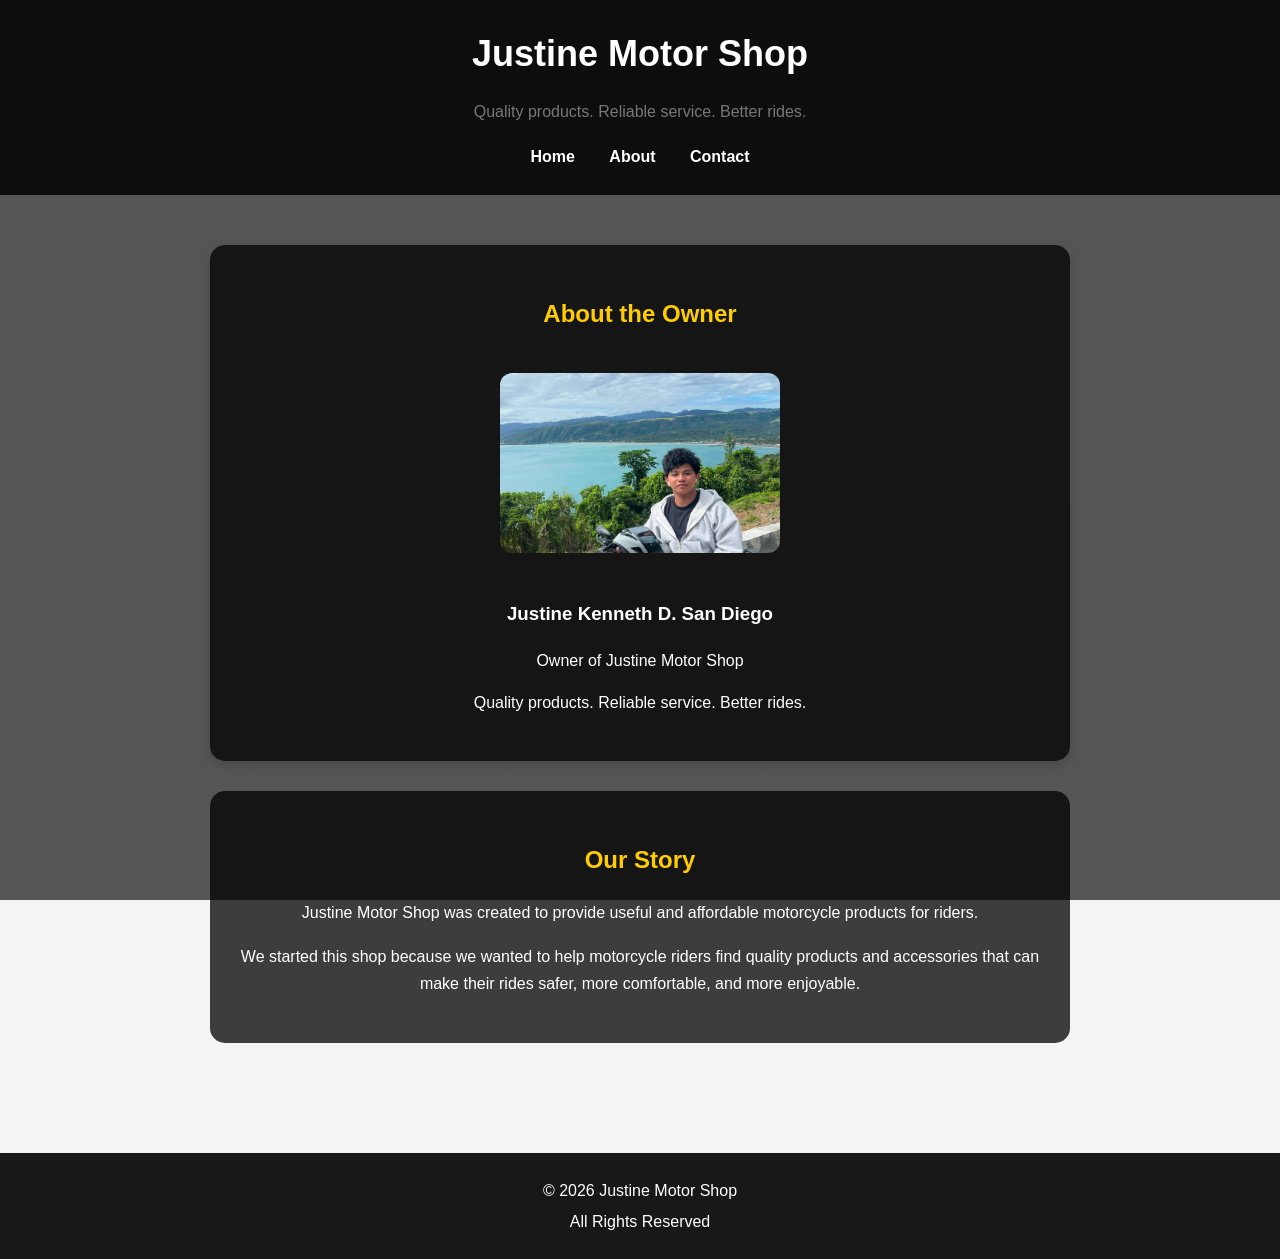
==== about.html @ cbb694ea "Add stylesheet link to about.html" ====
<!DOCTYPE html>
<html lang="en">

<head>
    <link rel="stylesheet" href="style.css">
    <meta charset="UTF-8">
    <meta name="viewport" content="width=device-width, initial-scale=1.0">
    <title>About - Justine Motor Shop</title>

    <style>
        * {
            box-sizing: border-box;
        }

        body {
            margin: 0;
            font-family: Arial, sans-serif;
            color: white;

            background-image:
                linear-gradient(
                    rgba(0, 0, 0, 0.65),
                    rgba(0, 0, 0, 0.65)
                ),
                url("https://images.unsplash.com/photo-1558981806-ec527fa84c39?auto=format&fit=crop&w=1600&q=80");

            background-size: cover;
            background-position: center;
            background-attachment: fixed;
        }

        header {
            background: rgba(0, 0, 0, 0.85);
            padding: 25px;
            text-align: center;
        }

        header h1 {
            margin: 0;
            font-size: 36px;
        }

        nav ul {
            list-style: none;
            padding: 0;
            margin: 20px 0 0;
        }

        nav li {
            display: inline-block;
            margin: 0 15px;
        }

        nav a {
            color: white;
            text-decoration: none;
            font-weight: bold;
        }

        nav a:hover {
            color: #ffcc00;
        }

        main {
            max-width: 900px;
            margin: auto;
            padding: 50px 20px;
        }

        .owner,
        .story {
            background: rgba(0, 0, 0, 0.75);
            padding: 30px;
            margin-bottom: 30px;
            border-radius: 15px;
            text-align: center;
        }

        .owner img {
            width: 280px;
            max-width: 100%;
            border-radius: 12px;
            margin: 20px 0;
        }

        h2 {
            color: #ffcc00;
        }

        .story p {
            line-height: 1.7;
        }

        footer {
            background: rgba(0, 0, 0, 0.9);
            text-align: center;
            padding: 20px;
        }
    </style>
</head>

<body>

    <header>

        <h1>Justine Motor Shop</h1>

        <p>
            Quality products. Reliable service. Better rides.
        </p>

        <nav>
            <ul>
                <li><a href="index.html">Home</a></li>
                <li><a href="about.html">About</a></li>
                <li><a href="contact.html">Contact</a></li>
            </ul>
        </nav>

    </header>

    <main>

        <section class="owner">

            <h2>About the Owner</h2>

            <img
                src="Messenger_creation_080ED62A-CD84-482D-9DB6-0C65CE79DAFC.jpeg"
                alt="Justine Motor Shop owner"
            >

            <h3>Justine Kenneth D. San Diego</h3>

            <p>
                Owner of Justine Motor Shop
            </p>

            <p>
                Quality products. Reliable service.
                Better rides.
            </p>

        </section>

        <section class="story">

            <h2>Our Story</h2>

            <p>
                Justine Motor Shop was created to provide
                useful and affordable motorcycle products
                for riders.
            </p>

            <p>
                We started this shop because we wanted to
                help motorcycle riders find quality products
                and accessories that can make their rides
                safer, more comfortable, and more enjoyable.
            </p>

        </section>

    </main>

    <footer>

        <p>© 2026 Justine Motor Shop</p>

        <p>All Rights Reserved</p>

    </footer>

</body>
</html>
---- style.css ----
/* ========================================
   1. VARIABLES
   ======================================== */

:root {
    --brand-color: #ffcc00;
    --dark-color: #111111;
    --muted-color: #777777;
    --light-background: #f4f4f4;
}


/* ========================================
   2. BASE STYLES
   ======================================== */

* {
    box-sizing: border-box;
}

body {
    margin: 0;
    font-family: Arial, Helvetica, sans-serif;
    line-height: 1.6;
    background-color: var(--light-background);
    color: var(--dark-color);
}

img {
    max-width: 100%;
    height: auto;
}

a {
    color: var(--dark-color);
    text-decoration: none;
}

a:hover {
    color: var(--brand-color);
}


/* ========================================
   3. HEADER
   ======================================== */

header {
    background-color: var(--dark-color);
    color: white;
    padding: 25px;
    text-align: center;
}

header h1,
header h2 {
    margin: 0;
}

header p {
    color: var(--muted-color);
}


/* ========================================
   4. NAVIGATION
   ======================================== */

nav {
    margin-top: 20px;
}

nav ul {
    list-style: none;
    padding: 0;
    margin: 0;
}

nav li {
    display: inline-block;
    margin: 0 15px;
}

nav a {
    color: white;
    text-decoration: none;
    font-weight: bold;
}

nav a:hover {
    color: var(--brand-color);
}


/* ========================================
   5. MAIN LAYOUT
   ======================================== */

main {
    max-width: 1000px;
    margin: 0 auto;
    padding: 40px 20px;
}

section {
    margin-bottom: 30px;
}


/* ========================================
   6. PRODUCT CARDS
   ======================================== */

.products {
    display: grid;
    grid-template-columns: repeat(auto-fit, minmax(250px, 1fr));
    gap: 25px;
}

.product-card {
    background-color: white;
    border-radius: 12px;
    overflow: hidden;
    box-shadow: 0 4px 12px rgba(0, 0, 0, 0.15);
}

.product-card img {
    width: 100%;
    height: 220px;
    object-fit: cover;
}

.product-content {
    padding: 20px;
}

.product-content h3 {
    margin-top: 0;
}

.price {
    color: var(--brand-color);
    font-weight: bold;
    font-size: 18px;
}


/* ========================================
   7. PRODUCT DETAIL
   ======================================== */

.product-detail {
    background-color: white;
    padding: 30px;
    border-radius: 15px;
    box-shadow: 0 4px 12px rgba(0, 0, 0, 0.15);
}

.product-detail img {
    display: block;
    width: 100%;
    max-width: 600px;
    margin: 0 auto 30px;
    border-radius: 12px;
}

.product-detail h1 {
    text-align: center;
}

.description {
    line-height: 1.7;
}


/* ========================================
   8. TABLE
   ======================================== */

table {
    width: 100%;
    border-collapse: collapse;
    margin-top: 30px;
    background-color: white;
}

th,
td {
    border: 1px solid #cccccc;
    padding: 12px;
    text-align: left;
}

th {
    background-color: var(--dark-color);
    color: white;
}


/* ========================================
   9. OWNER / ABOUT SECTION
   ======================================== */

.owner {
    background-color: white;
    padding: 30px;
    text-align: center;
    border-radius: 15px;
    box-shadow: 0 4px 12px rgba(0, 0, 0, 0.15);
}

.owner img {
    width: 180px;
    height: 180px;
    object-fit: cover;
    border-radius: 50%;
}


/* ========================================
   10. CONTACT SECTION
   ======================================== */

.contact-box {
    background-color: white;
    padding: 30px;
    border-radius: 15px;
    box-shadow: 0 4px 12px rgba(0, 0, 0, 0.15);
}

.contact-box h2 {
    color: var(--brand-color);
}


/* ========================================
   11. FORMS
   ======================================== */

form {
    background-color: white;
    padding: 25px;
    border-radius: 12px;
}

label {
    display: block;
    margin-top: 15px;
    margin-bottom: 5px;
    font-weight: bold;
}

input,
select,
textarea {
    width: 100%;
    padding: 10px;
    border: 1px solid #cccccc;
    border-radius: 5px;
    font-family: inherit;
    font-size: 16px;
}

textarea {
    min-height: 120px;
    resize: vertical;
}

fieldset {
    margin-top: 20px;
    padding: 20px;
    border: 1px solid #cccccc;
    border-radius: 8px;
}

legend {
    font-weight: bold;
}

fieldset label {
    font-weight: normal;
}

input[type="radio"],
input[type="checkbox"] {
    width: auto;
    margin-right: 8px;
}

button {
    margin-top: 20px;
    padding: 12px 20px;
    background-color: var(--dark-color);
    color: white;
    border: none;
    border-radius: 5px;
    font-size: 16px;
    cursor: pointer;
}

button:hover {
    background-color: var(--brand-color);
    color: var(--dark-color);
}


/* ========================================
   12. FOOTER
   ======================================== */

footer {
    background-color: var(--dark-color);
    color: white;
    text-align: center;
    padding: 20px;
    margin-top: 30px;
}

footer p {
    margin: 5px;
    color: white;
}


/* ========================================
   13. MOBILE
   ======================================== */

@media (max-width: 600px) {

    nav li {
        display: block;
        margin: 10px 0;
    }

    main {
        padding: 25px 15px;
    }

    .product-detail {
        padding: 20px;
    }

}
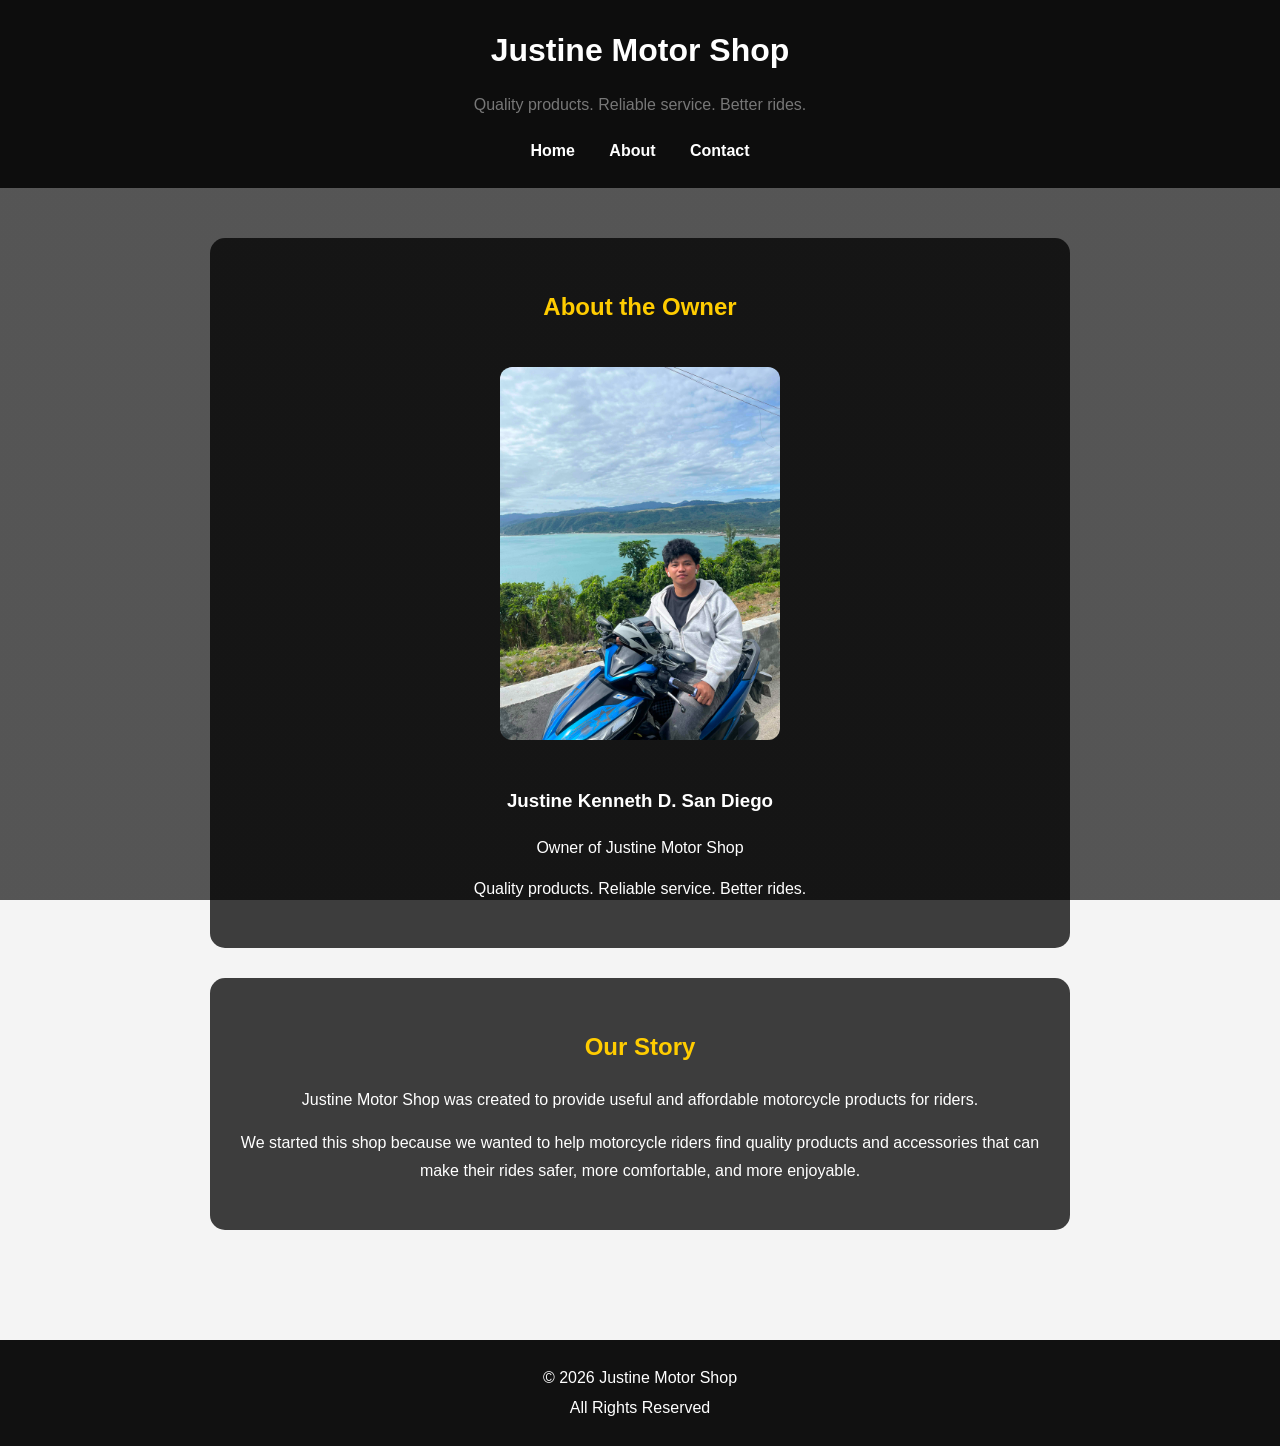
==== commit e30ef31d: "Refactor about.html structure and styling" ====
--- a/about.html
+++ b/about.html
@@ -2,104 +2,18 @@
 <html lang="en">
 
 <head>
-    <link rel="stylesheet" href="style.css">
+
     <meta charset="UTF-8">
     <meta name="viewport" content="width=device-width, initial-scale=1.0">
+
     <title>About - Justine Motor Shop</title>
 
-    <style>
-        * {
-            box-sizing: border-box;
-        }
+    <link rel="stylesheet" href="style.css">
 
-        body {
-            margin: 0;
-            font-family: Arial, sans-serif;
-            color: white;
-
-            background-image:
-                linear-gradient(
-                    rgba(0, 0, 0, 0.65),
-                    rgba(0, 0, 0, 0.65)
-                ),
-                url("https://images.unsplash.com/photo-1558981806-ec527fa84c39?auto=format&fit=crop&w=1600&q=80");
-
-            background-size: cover;
-            background-position: center;
-            background-attachment: fixed;
-        }
-
-        header {
-            background: rgba(0, 0, 0, 0.85);
-            padding: 25px;
-            text-align: center;
-        }
-
-        header h1 {
-            margin: 0;
-            font-size: 36px;
-        }
-
-        nav ul {
-            list-style: none;
-            padding: 0;
-            margin: 20px 0 0;
-        }
-
-        nav li {
-            display: inline-block;
-            margin: 0 15px;
-        }
-
-        nav a {
-            color: white;
-            text-decoration: none;
-            font-weight: bold;
-        }
-
-        nav a:hover {
-            color: #ffcc00;
-        }
-
-        main {
-            max-width: 900px;
-            margin: auto;
-            padding: 50px 20px;
-        }
-
-        .owner,
-        .story {
-            background: rgba(0, 0, 0, 0.75);
-            padding: 30px;
-            margin-bottom: 30px;
-            border-radius: 15px;
-            text-align: center;
-        }
-
-        .owner img {
-            width: 280px;
-            max-width: 100%;
-            border-radius: 12px;
-            margin: 20px 0;
-        }
-
-        h2 {
-            color: #ffcc00;
-        }
-
-        .story p {
-            line-height: 1.7;
-        }
-
-        footer {
-            background: rgba(0, 0, 0, 0.9);
-            text-align: center;
-            padding: 20px;
-        }
-    </style>
 </head>
 
-<body>
+<body class="about-page">
+
 
     <header>
 
@@ -109,17 +23,34 @@
             Quality products. Reliable service. Better rides.
         </p>
 
+
         <nav>
+
             <ul>
-                <li><a href="index.html">Home</a></li>
-                <li><a href="about.html">About</a></li>
-                <li><a href="contact.html">Contact</a></li>
+
+                <li>
+                    <a href="index.html">Home</a>
+                </li>
+
+                <li>
+                    <a href="about.html">About</a>
+                </li>
+
+                <li>
+                    <a href="contact.html">Contact</a>
+                </li>
+
             </ul>
+
         </nav>
 
     </header>
 
+
     <main>
+
+
+        <!-- OWNER SECTION -->
 
         <section class="owner">
 
@@ -130,7 +61,9 @@
                 alt="Justine Motor Shop owner"
             >
 
-            <h3>Justine Kenneth D. San Diego</h3>
+            <h3>
+                Justine Kenneth D. San Diego
+            </h3>
 
             <p>
                 Owner of Justine Motor Shop
@@ -142,6 +75,9 @@
             </p>
 
         </section>
+
+
+        <!-- STORY SECTION -->
 
         <section class="story">
 
@@ -162,7 +98,9 @@
 
         </section>
 
+
     </main>
+
 
     <footer>
 
@@ -172,5 +110,6 @@
 
     </footer>
 
+
 </body>
 </html>
--- a/style.css
+++ b/style.css
@@ -122,6 +122,9 @@
     border-radius: 12px;
     overflow: hidden;
     box-shadow: 0 4px 12px rgba(0, 0, 0, 0.15);
+    border-left: 6px solid var(--brand-color);
+    margin-bottom: 20px;
+    text-align: center;
 }
 
 .product-card img {
@@ -136,6 +139,11 @@
 
 .product-content h3 {
     margin-top: 0;
+}
+
+.product-card h3 {
+    font-size: 24px;
+    color: var(--dark-color);
 }
 
 .price {
@@ -254,7 +262,7 @@
 select,
 textarea {
     width: 100%;
-    padding: 10px;
+    padding: 12px;
     border: 1px solid #cccccc;
     border-radius: 5px;
     font-family: inherit;
@@ -270,11 +278,13 @@
     margin-top: 20px;
     padding: 20px;
     border: 1px solid #cccccc;
-    border-radius: 8px;
+    border-radius: 10px;
 }
 
 legend {
     font-weight: bold;
+    color: var(--brand-color);
+    font-size: 20px;
 }
 
 fieldset label {
@@ -323,7 +333,155 @@
 
 
 /* ========================================
-   13. MOBILE
+   13. CONTACT PAGE
+   ======================================== */
+
+.contact-page {
+    color: white;
+
+    background-image:
+        linear-gradient(
+            rgba(0, 0, 0, 0.65),
+            rgba(0, 0, 0, 0.65)
+        ),
+        url("https://images.unsplash.com/photo-1558980664-10ea9a5d6c2e?auto=format&fit=crop&w=1600&q=80");
+
+    background-size: cover;
+    background-position: center;
+    background-attachment: fixed;
+}
+
+.contact-page header {
+    background: rgba(0, 0, 0, 0.85);
+}
+
+.contact-page main {
+    max-width: 800px;
+    padding: 50px 20px;
+}
+
+.contact-page .contact-box {
+    background: rgba(0, 0, 0, 0.78);
+    padding: 35px;
+}
+
+.contact-page .contact-box h2 {
+    text-align: center;
+}
+
+.contact-page .contact-box p {
+    line-height: 1.7;
+}
+
+.contact-page .contact-box ul {
+    list-style: none;
+    padding: 0;
+    margin-top: 25px;
+}
+
+.contact-page .contact-box li {
+    background: rgba(255, 255, 255, 0.1);
+    margin: 15px 0;
+    padding: 18px;
+    border-radius: 8px;
+}
+
+.contact-page .contact-box a {
+    color: var(--brand-color);
+}
+
+.contact-page .contact-box a:hover {
+    text-decoration: underline;
+}
+
+.contact-page fieldset {
+    border: 1px solid #aaa;
+    padding: 25px;
+}
+
+.contact-page input,
+.contact-page select,
+.contact-page textarea {
+    border: none;
+}
+
+.contact-page button {
+    width: 100%;
+    margin-top: 25px;
+    padding: 14px;
+    background-color: var(--brand-color);
+    color: var(--dark-color);
+    font-size: 17px;
+    font-weight: bold;
+}
+
+.contact-page button:hover {
+    background-color: #e6b800;
+}
+
+.contact-page button:focus {
+    outline: 3px solid white;
+    outline-offset: 2px;
+}
+
+
+/* ========================================
+   14. ABOUT PAGE
+   ======================================== */
+
+.about-page {
+    color: white;
+
+    background-image:
+        linear-gradient(
+            rgba(0, 0, 0, 0.65),
+            rgba(0, 0, 0, 0.65)
+        ),
+        url("https://images.unsplash.com/photo-1558981806-ec527fa84c39?auto=format&fit=crop&w=1600&q=80");
+
+    background-size: cover;
+    background-position: center;
+    background-attachment: fixed;
+}
+
+.about-page header {
+    background: rgba(0, 0, 0, 0.85);
+}
+
+.about-page main {
+    max-width: 900px;
+    padding: 50px 20px;
+}
+
+.about-page .owner,
+.about-page .story {
+    background: rgba(0, 0, 0, 0.75);
+    padding: 30px;
+    margin-bottom: 30px;
+    border-radius: 15px;
+    text-align: center;
+    box-shadow: none;
+}
+
+.about-page .owner img {
+    width: 280px;
+    max-width: 100%;
+    height: auto;
+    border-radius: 12px;
+    margin: 20px 0;
+}
+
+.about-page h2 {
+    color: var(--brand-color);
+}
+
+.about-page .story p {
+    line-height: 1.7;
+}
+
+
+/* ========================================
+   15. MOBILE
    ======================================== */
 
 @media (max-width: 600px) {
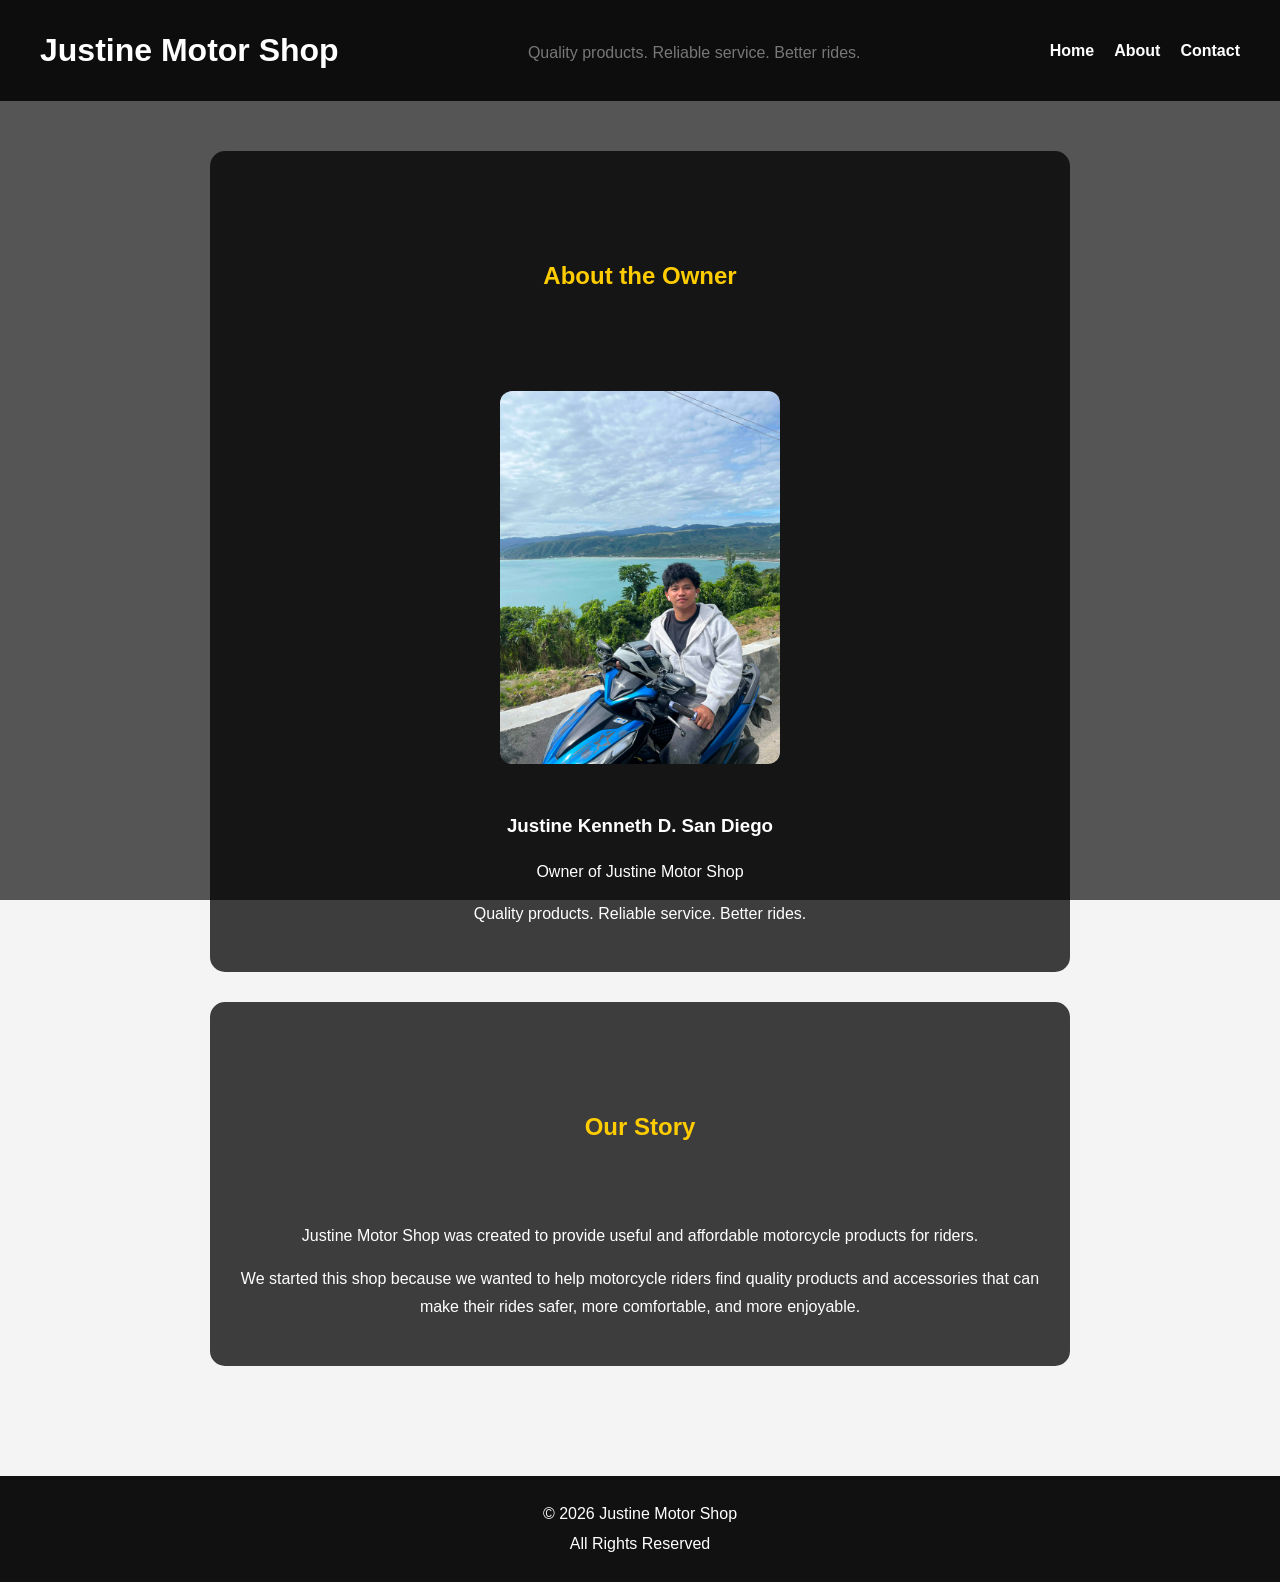
==== commit 94063a00: "Add class to header in about.html" ====
--- a/about.html
+++ b/about.html
@@ -15,7 +15,7 @@
 <body class="about-page">
 
 
-    <header>
+    <header class="site-header">
 
         <h1>Justine Motor Shop</h1>
 
--- a/style.css
+++ b/style.css
@@ -52,12 +52,22 @@
     text-align: center;
 }
 
-header h1,
-header h2 {
+/* FLEXBOX HEADER - TASK 6.1 */
+
+.site-header {
+    display: flex;
+    justify-content: space-between;
+    align-items: center;
+    padding: 25px 40px;
+    text-align: left;
+}
+
+.site-header h1 {
     margin: 0;
 }
 
-header p {
+.site-header p {
+    margin: 5px 0 0;
     color: var(--muted-color);
 }
 
@@ -67,18 +77,22 @@
    ======================================== */
 
 nav {
-    margin-top: 20px;
+    margin-top: 0;
 }
 
 nav ul {
     list-style: none;
     padding: 0;
     margin: 0;
+
+    /* FLEXBOX NAVIGATION - TASK 6.1 */
+    display: flex;
+    gap: 20px;
 }
 
 nav li {
-    display: inline-block;
-    margin: 0 15px;
+    /* Flexbox replaces inline-block */
+    margin: 0;
 }
 
 nav a {
@@ -108,7 +122,21 @@
 
 
 /* ========================================
-   6. PRODUCT CARDS
+   6. CENTRED SECTION HEADING
+   ======================================== */
+
+/* Horizontally and vertically centres the heading */
+
+section h2 {
+    height: 150px;
+    display: flex;
+    justify-content: center;
+    align-items: center;
+}
+
+
+/* ========================================
+   7. PRODUCT CARDS
    ======================================== */
 
 .products {
@@ -122,9 +150,11 @@
     border-radius: 12px;
     overflow: hidden;
     box-shadow: 0 4px 12px rgba(0, 0, 0, 0.15);
+
     border-left: 6px solid var(--brand-color);
     margin-bottom: 20px;
     text-align: center;
+    padding: 20px;
 }
 
 .product-card img {
@@ -154,7 +184,7 @@
 
 
 /* ========================================
-   7. PRODUCT DETAIL
+   8. PRODUCT DETAIL
    ======================================== */
 
 .product-detail {
@@ -182,7 +212,7 @@
 
 
 /* ========================================
-   8. TABLE
+   9. TABLE
    ======================================== */
 
 table {
@@ -206,7 +236,7 @@
 
 
 /* ========================================
-   9. OWNER / ABOUT SECTION
+   10. OWNER / ABOUT SECTION
    ======================================== */
 
 .owner {
@@ -226,7 +256,7 @@
 
 
 /* ========================================
-   10. CONTACT SECTION
+   11. CONTACT SECTION
    ======================================== */
 
 .contact-box {
@@ -242,7 +272,7 @@
 
 
 /* ========================================
-   11. FORMS
+   12. FORMS
    ======================================== */
 
 form {
@@ -314,8 +344,18 @@
 }
 
 
-/* ========================================
-   12. FOOTER
+/* VISIBLE KEYBOARD FOCUS */
+
+input:focus,
+select:focus,
+textarea:focus {
+    outline: 3px solid var(--brand-color);
+    outline-offset: 2px;
+}
+
+
+/* ========================================
+   13. FOOTER
    ======================================== */
 
 footer {
@@ -333,7 +373,7 @@
 
 
 /* ========================================
-   13. CONTACT PAGE
+   14. CONTACT PAGE
    ======================================== */
 
 .contact-page {
@@ -426,7 +466,7 @@
 
 
 /* ========================================
-   14. ABOUT PAGE
+   15. ABOUT PAGE
    ======================================== */
 
 .about-page {
@@ -481,14 +521,28 @@
 
 
 /* ========================================
-   15. MOBILE
+   16. MOBILE
    ======================================== */
 
 @media (max-width: 600px) {
 
+    .site-header {
+        flex-direction: column;
+        text-align: center;
+    }
+
+    .site-header nav {
+        margin-top: 20px;
+    }
+
+    .site-header nav ul {
+        flex-direction: column;
+        gap: 10px;
+        align-items: center;
+    }
+
     nav li {
-        display: block;
-        margin: 10px 0;
+        margin: 0;
     }
 
     main {
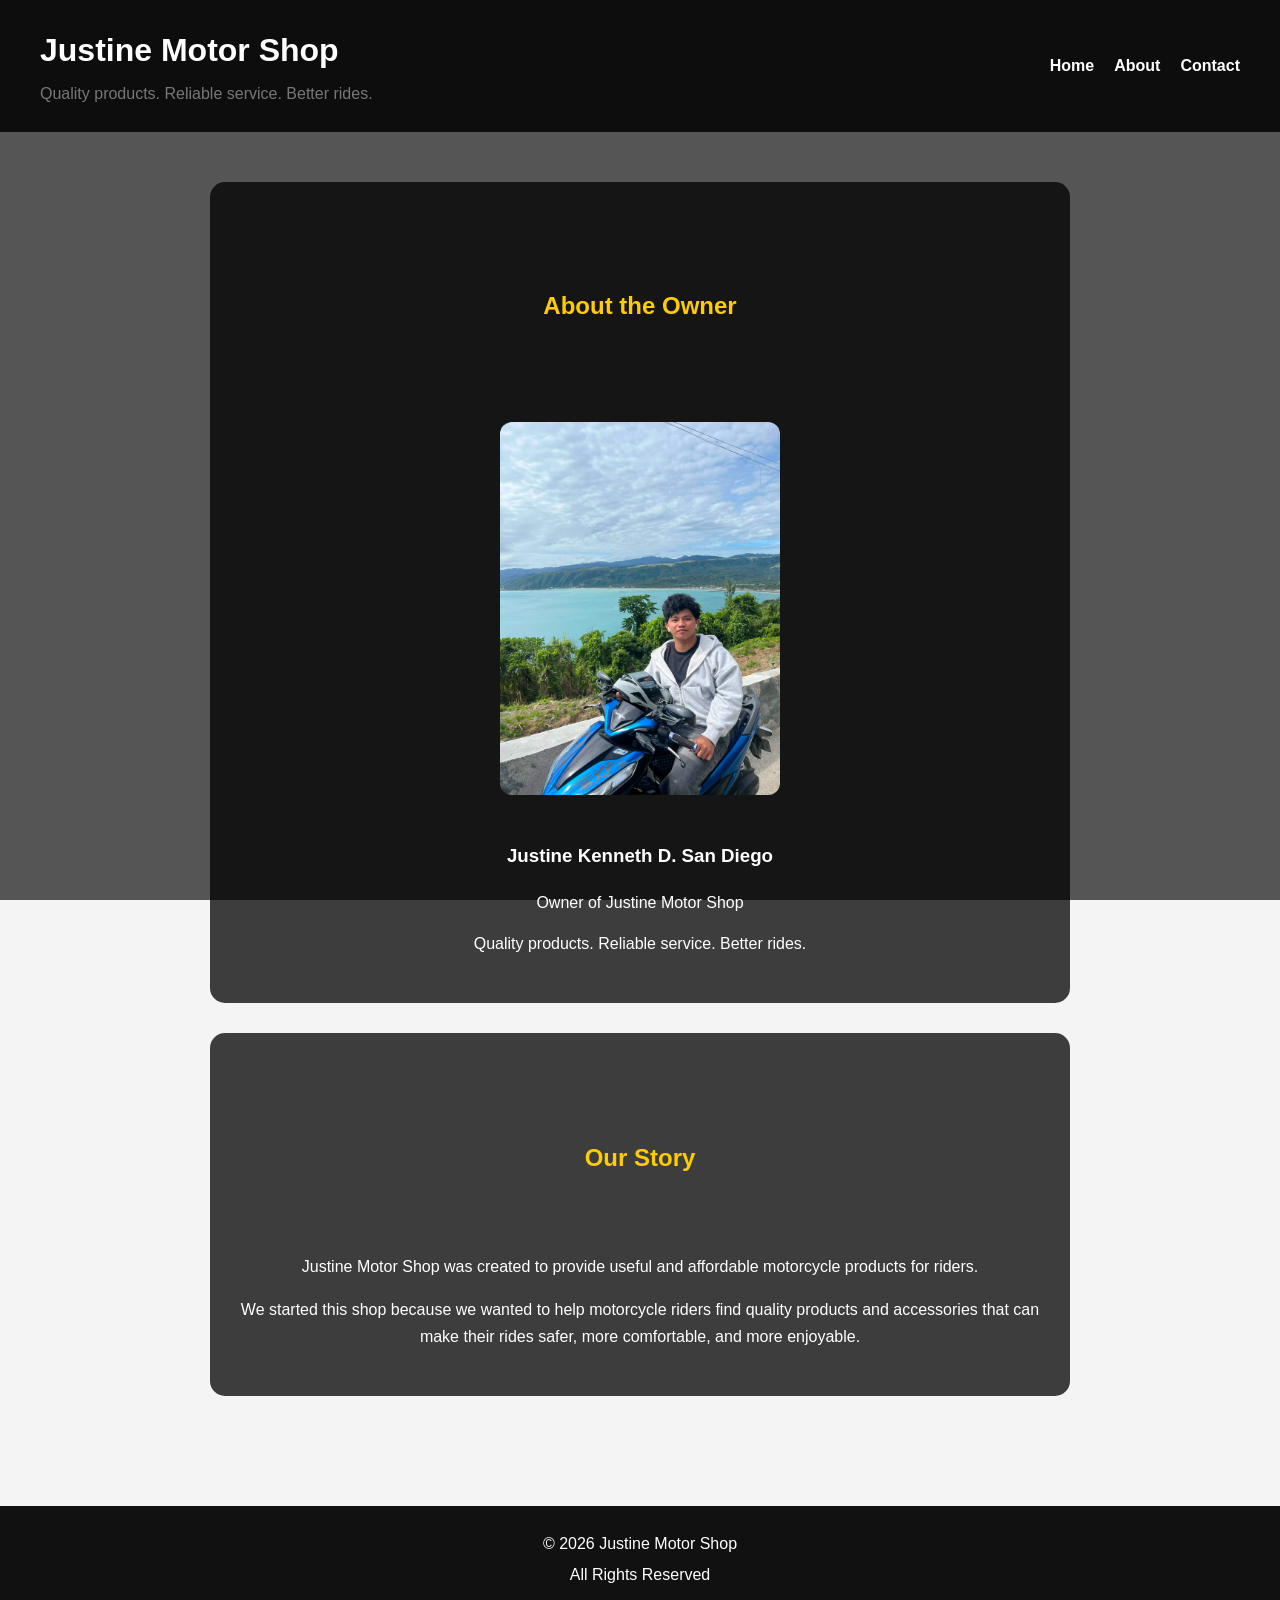
==== commit 55c32e4e: "Add div element in header section of about.html Added a div element to the header for better structu" ====
--- a/about.html
+++ b/about.html
@@ -17,11 +17,17 @@
 
     <header class="site-header">
 
+        <!-- ADD THIS -->
+        <div>
+
         <h1>Justine Motor Shop</h1>
 
         <p>
             Quality products. Reliable service. Better rides.
         </p>
+
+        <!-- ADD THIS -->
+        </div>
 
 
         <nav>
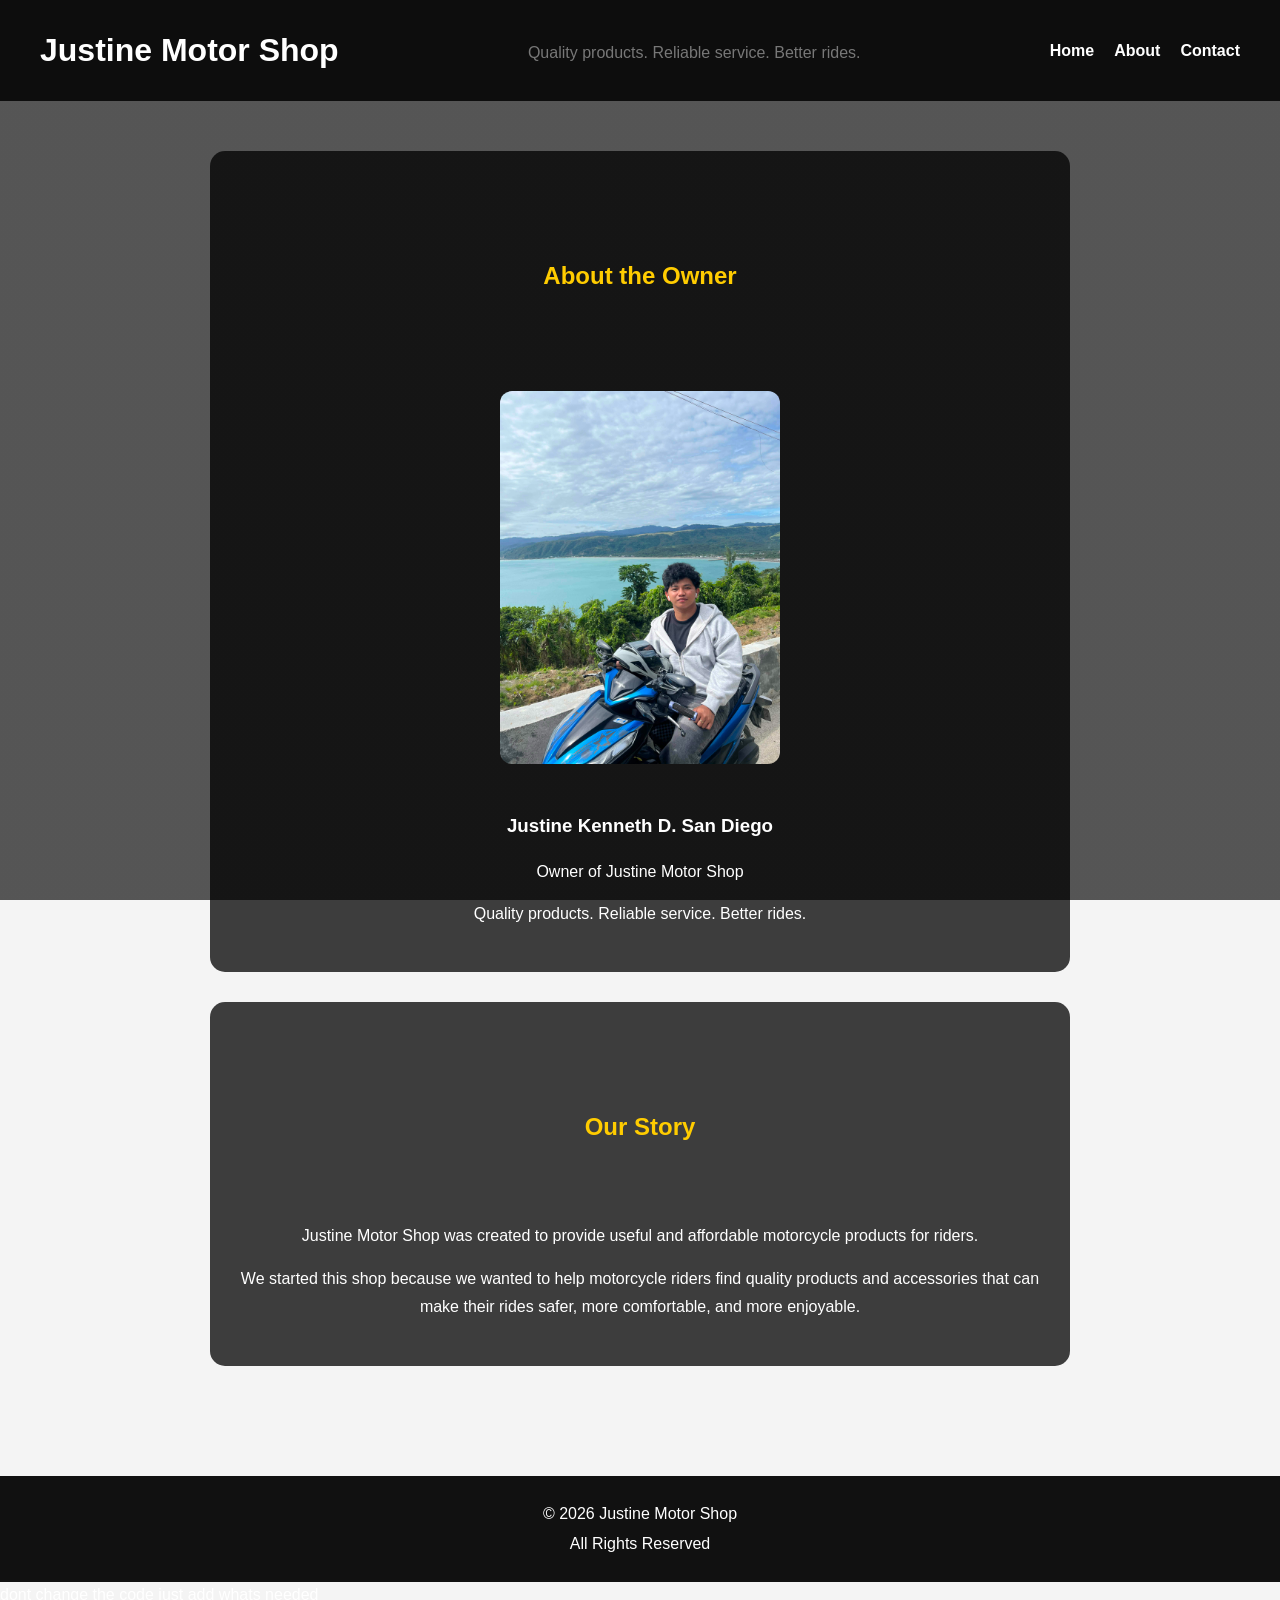
==== commit c88b7752: "Clean up header section in about.html Removed unnecessary comments and div tags from the header sect" ====
--- a/about.html
+++ b/about.html
@@ -17,17 +17,11 @@
 
     <header class="site-header">
 
-        <!-- ADD THIS -->
-        <div>
-
         <h1>Justine Motor Shop</h1>
 
         <p>
             Quality products. Reliable service. Better rides.
         </p>
-
-        <!-- ADD THIS -->
-        </div>
 
 
         <nav>
@@ -119,3 +113,5 @@
 
 </body>
 </html>
+
+dont change the code just add whats needed
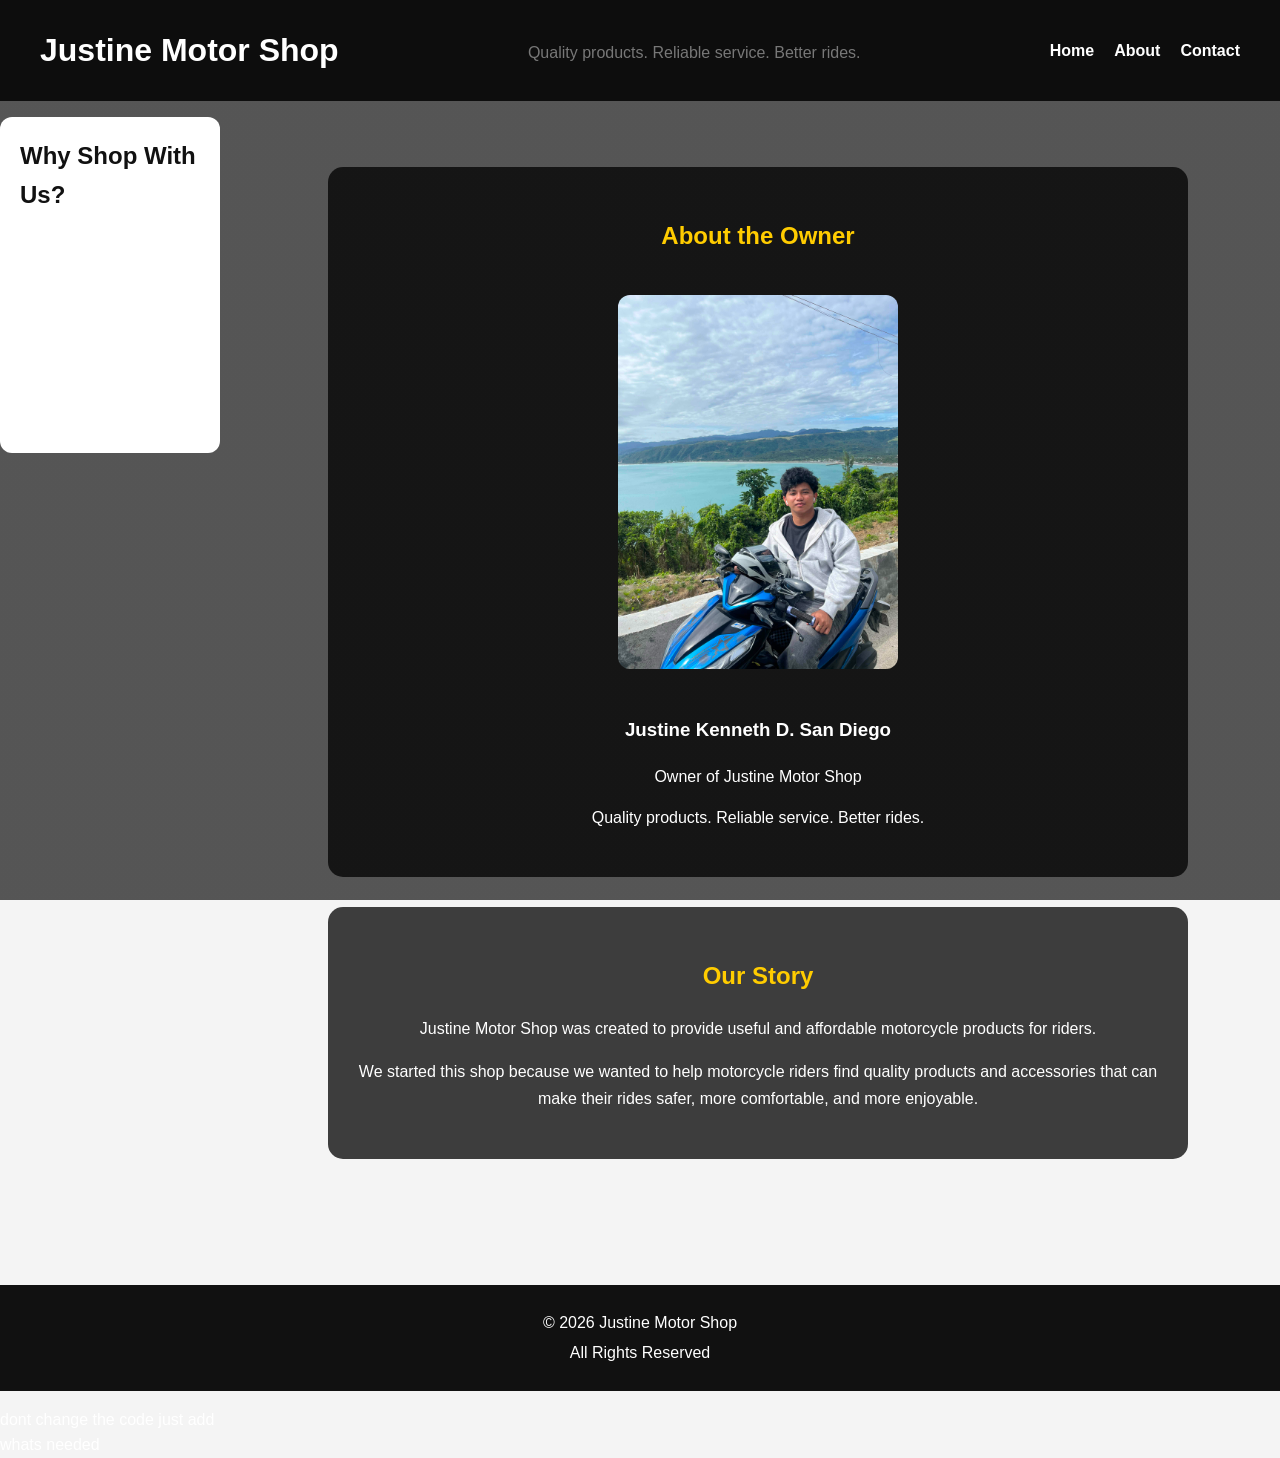
==== commit 68f35b11: "Add sidebar with shopping benefits to about.html" ====
--- a/about.html
+++ b/about.html
@@ -47,7 +47,21 @@
     </header>
 
 
-    <main>
+<aside class="sidebar">
+
+    <h2>Why Shop With Us?</h2>
+
+    <ul>
+        <li>Quality motorcycle products</li>
+        <li>Affordable prices</li>
+        <li>Reliable service</li>
+        <li>Reliable customer service</li>
+    </ul>
+
+</aside>
+
+
+<main>
 
 
         <!-- OWNER SECTION -->
--- a/style.css
+++ b/style.css
@@ -51,6 +51,7 @@
     padding: 25px;
     text-align: center;
 }
+
 
 /* FLEXBOX HEADER - TASK 6.1 */
 
@@ -85,13 +86,11 @@
     padding: 0;
     margin: 0;
 
-    /* FLEXBOX NAVIGATION - TASK 6.1 */
     display: flex;
     gap: 20px;
 }
 
 nav li {
-    /* Flexbox replaces inline-block */
     margin: 0;
 }
 
@@ -125,32 +124,37 @@
    6. CENTRED SECTION HEADING
    ======================================== */
 
-/* Horizontally and vertically centres the heading */
+/* Keeps the Home page heading centered */
 
 section h2 {
-    height: 150px;
     display: flex;
     justify-content: center;
     align-items: center;
 }
 
+/* Only the Home page gets the extra height */
+
+body:not(.about-page):not(.contact-page) section h2 {
+    height: 150px;
+}
+
 
 /* ========================================
    7. PRODUCT CARDS
    ======================================== */
 
-.products {
-    display: grid;
-    grid-template-columns: repeat(auto-fit, minmax(250px, 1fr));
-    gap: 25px;
+.product-grid {
+    display: flex;
+    flex-wrap: wrap;
+    gap: 24px;
 }
 
 .product-card {
+    flex: 1 1 240px;
     background-color: white;
     border-radius: 12px;
     overflow: hidden;
     box-shadow: 0 4px 12px rgba(0, 0, 0, 0.15);
-
     border-left: 6px solid var(--brand-color);
     margin-bottom: 20px;
     text-align: center;
@@ -442,7 +446,9 @@
 .contact-page input,
 .contact-page select,
 .contact-page textarea {
-    border: none;
+    border: 1px solid #cccccc;
+    background-color: white;
+    color: var(--dark-color);
 }
 
 .contact-page button {
@@ -463,7 +469,6 @@
     outline: 3px solid white;
     outline-offset: 2px;
 }
-
 
 /* ========================================
    15. ABOUT PAGE
@@ -554,3 +559,129 @@
     }
 
 }
+
+/* ========================================
+   17. CONTACT FORM FIX
+   ======================================== */
+
+.contact-page form {
+    color: var(--dark-color);
+}
+
+.contact-page form label {
+    color: var(--dark-color);
+}
+
+.contact-page form input,
+.contact-page form select,
+.contact-page form textarea {
+    width: 100%;
+    padding: 12px;
+    border: 1px solid #cccccc;
+    border-radius: 5px;
+    background-color: white;
+    color: var(--dark-color);
+}
+
+.contact-page form textarea {
+    min-height: 120px;
+    height: 120px;
+    resize: vertical;
+}
+
+.contact-page form input:focus,
+.contact-page form select:focus,
+.contact-page form textarea:focus {
+    outline: 3px solid var(--brand-color);
+    outline-offset: 2px;
+}
+
+/* ========================================
+   MODULE 7.4 - GRID PAGE SKELETON
+   ======================================== */
+
+body {
+    display: grid;
+    grid-template-columns: 220px 1fr;
+    grid-template-areas:
+        "masthead masthead"
+        "side main"
+        "foot foot";
+    gap: 16px;
+}
+
+/* PAGE REGIONS */
+
+header {
+    grid-area: masthead;
+}
+
+aside {
+    grid-area: side;
+}
+
+main {
+    grid-area: main;
+}
+
+footer {
+    grid-area: foot;
+}
+
+
+/* ========================================
+   SIDEBAR
+   ======================================== */
+
+.sidebar {
+    background-color: white;
+    padding: 20px;
+    border-radius: 12px;
+    height: fit-content;
+}
+
+.sidebar h2 {
+    color: var(--dark-color);
+    margin-top: 0;
+}
+
+.sidebar ul {
+    padding-left: 20px;
+}
+
+.sidebar li {
+    margin-bottom: 10px;
+}
+
+
+/* ========================================
+   PRODUCT FLEX ROW
+   ======================================== */
+
+.products {
+    display: flex;
+    flex-wrap: wrap;
+    gap: 24px;
+}
+
+.product-card {
+    flex: 1 1 240px;
+}
+
+
+/* ========================================
+   MOBILE GRID
+   ======================================== */
+
+@media (max-width: 700px) {
+
+    body {
+        grid-template-columns: 1fr;
+        grid-template-areas:
+            "masthead"
+            "side"
+            "main"
+            "foot";
+    }
+
+}
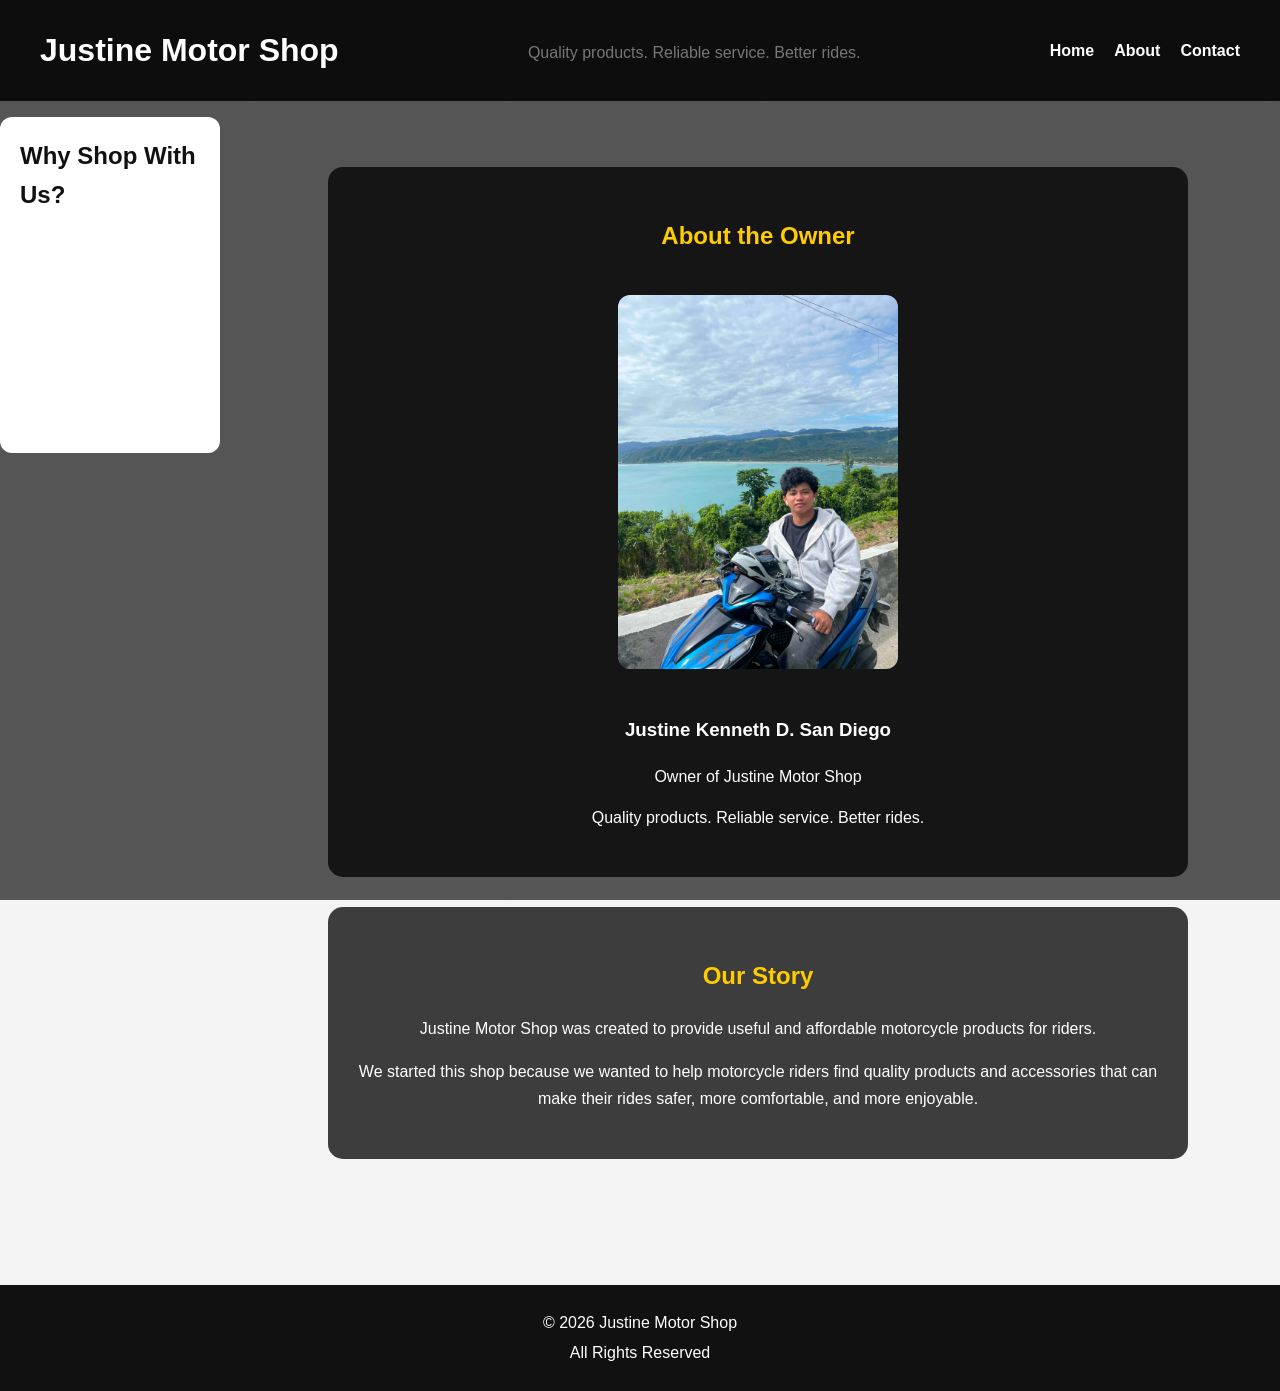
==== commit 5d5f634d: "Add note to about.html Added a note to the about.html file without changing existing code." ====
--- a/about.html
+++ b/about.html
@@ -127,5 +127,3 @@
 
 </body>
 </html>
-
-dont change the code just add whats needed
--- a/style.css
+++ b/style.css
@@ -673,15 +673,61 @@
    MOBILE GRID
    ======================================== */
 
-@media (max-width: 700px) {
-
+@media (min-width: 700px) {
     body {
-        grid-template-columns: 1fr;
+        grid-template-columns: 220px 1fr;
         grid-template-areas:
-            "masthead"
-            "side"
-            "main"
-            "foot";
+            "masthead masthead"
+            "side main"
+            "foot foot";
     }
-
-}
+}
+/* ========================================
+   MIDTERM CHECKPOINT - MOBILE FIRST
+   ======================================== */
+
+/* Base layout - mobile */
+body {
+    display: grid;
+    grid-template-columns: 1fr;
+    grid-template-areas:
+        "masthead"
+        "main"
+        "side"
+        "foot";
+    gap: 16px;
+}
+
+/* Page regions */
+header {
+    grid-area: masthead;
+}
+
+main {
+    grid-area: main;
+}
+
+aside {
+    grid-area: side;
+}
+
+footer {
+    grid-area: foot;
+}
+
+
+/* ========================================
+   TABLET AND DESKTOP
+   ======================================== */
+
+@media (min-width: 700px) {
+
+    body {
+        grid-template-columns: 220px 1fr;
+        grid-template-areas:
+            "masthead masthead"
+            "side main"
+            "foot foot";
+    }
+
+}
